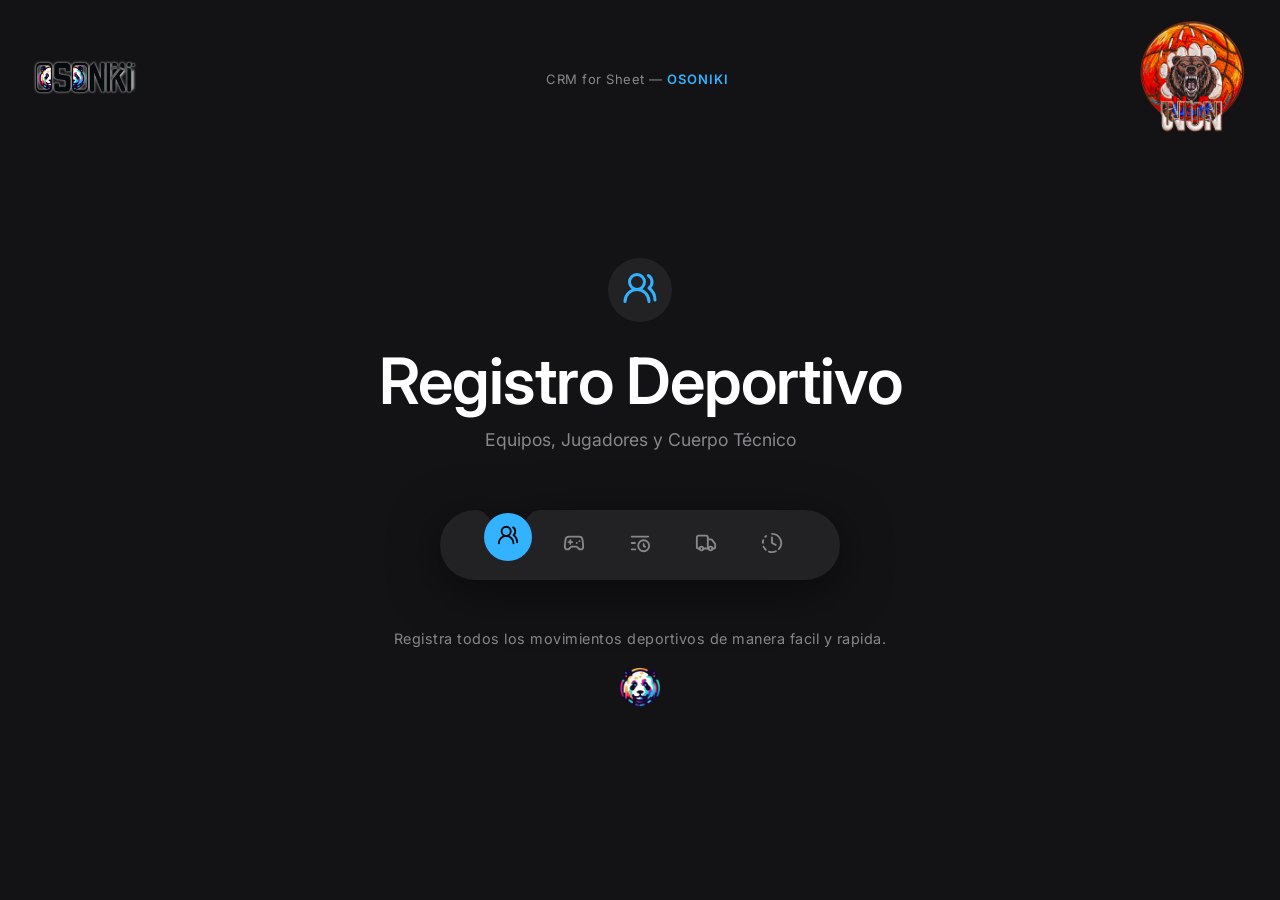
==== index.html @ 85d8897a "Fix HTML encoding issues in index.html" ====
<!doctype html>
<html lang="es">
  <head>
    <link
      href="Pagina de Inicio/asset/icono oso2.png"
      rel="icon"
      sizes="200x200"
    />
    <meta charset="UTF-8" />
    <meta name="viewport" content="width=device-width, initial-scale=1.0" />
    <title>CRM OSONIKI</title>
    <link
      href="https://fonts.googleapis.com/css2?family=Inter:wght@400;500;600&display=swap"
      rel="stylesheet"
    />
    <link rel="stylesheet" href="style.css" />
  </head>
  <body>
    <div class="top-bar">
      <div class="window-controls">
        <div id="logo">
          <img
            src="Pagina de Inicio/asset/Osiniki4k.png"
            alt="LogoPersonalizado"
            width="110"
            height="45"
          />
        </div>
      </div>
      <div class="title-bar">
        CRM for Sheet — <span class="highlight">OSONIKI</span>
      </div>
      <div id="logo">
        <img
          src="Asset/Union4.png"
          alt="LogoPersonalizado"
          width="115"
          height="115"
        />
      </div>
    </div>

    <div class="main-content">
      <div class="icon-display" id="main-display"></div>
      <h1 id="main-title">Home</h1>
      <p class="subtitle" id="main-subtitle">Everything, on one surface.</p>

      <div class="dock-container" id="dock">
        <svg class="dock-bg" viewBox="0 0 400 70">
          <path id="dock-path" d="" />
        </svg>
        <div class="bead" id="bead"></div>

        <div class="tabs" id="tabs-container">
          <button
            class="tab active"
            data-color="#33b2ff"
            data-title="Registro Deportivo"
            data-subtitle="Equipos, Jugadores y Cuerpo Técnico"
          >
            <a href="Afiliados/index.html">
              <svg
                xmlns="http://www.w3.org/2000/svg"
                width="24"
                height="24"
                viewBox="0 0 24 24"
                fill="none"
                stroke="currentColor"
                stroke-width="2"
                stroke-linecap="round"
                stroke-linejoin="round"
                class="lucide lucide-users-round-icon lucide-users-round"
              >
                <path d="M18 21a8 8 0 0 0-16 0" />
                <circle cx="10" cy="8" r="5" />
                <path d="M22 20c0-3.37-2-6.5-4-8a5 5 0 0 0-.45-8.3" />
              </svg>
            </a>
          </button>
          <button
            class="tab"
            data-color="#ff6300"
            data-title="Game Play"
            data-subtitle="Calendario de Juegos"
          >
            <a href="Game Play/Game.html">
              <svg
                xmlns="http://www.w3.org/2000/svg"
                width="24"
                height="24"
                viewBox="0 0 24 24"
                fill="none"
                stroke="currentColor"
                stroke-width="2"
                stroke-linecap="round"
                stroke-linejoin="round"
                class="lucide lucide-gamepad2-icon lucide-gamepad-2"
              >
                <line x1="6" x2="10" y1="11" y2="11" />
                <line x1="8" x2="8" y1="9" y2="13" />
                <line x1="15" x2="15.01" y1="12" y2="12" />
                <line x1="18" x2="18.01" y1="10" y2="10" />
                <path
                  d="M17.32 5H6.68a4 4 0 0 0-3.978 3.59c-.006.052-.01.101-.017.152C2.604 9.416 2 14.456 2 16a3 3 0 0 0 3 3c1 0 1.5-.5 2-1l1.414-1.414A2 2 0 0 1 9.828 16h4.344a2 2 0 0 1 1.414.586L17 18c.5.5 1 1 2 1a3 3 0 0 0 3-3c0-1.545-.604-6.584-.685-7.258-.007-.05-.011-.1-.017-.151A4 4 0 0 0 17.32 5z"
                />
              </svg>
            </a>
          </button>
          <button
            class="tab"
            data-color="#ff003c"
            data-title="Game History"
            data-subtitle="Historial de juegos y partidos."
          >
            <a href="History Game/HistoryGame.html">
              <svg
                xmlns="http://www.w3.org/2000/svg"
                width="24"
                height="24"
                viewBox="0 0 24 24"
                fill="none"
                stroke="currentColor"
                stroke-width="2"
                stroke-linecap="round"
                stroke-linejoin="round"
                class="lucide lucide-list-clock-icon lucide-list-clock"
              >
                <path d="M16 13v2.2l1.6 1" />
                <path d="M3 12h3.458" />
                <path d="M3 19h3.832" />
                <path d="M3 5h18" />
                <circle cx="16" cy="15" r="6" />
              </svg>
            </a>
          </button>
          <button
            class="tab"
            data-color="#a855f7"
            data-title="Tabla de Posiciones"
            data-subtitle="Tabla de posiciones y Eliminatorias de la liga."
          >
            <a href="Position Table/PositionTable.html">
              <svg
                xmlns="http://www.w3.org/2000/svg"
                width="24"
                height="24"
                viewBox="0 0 24 24"
                fill="none"
                stroke="currentColor"
                stroke-width="2"
                stroke-linecap="round"
                stroke-linejoin="round"
                class="lucide lucide-truck-icon lucide-truck"
              >
                <path
                  d="M14 18V6a2 2 0 0 0-2-2H4a2 2 0 0 0-2 2v11a1 1 0 0 0 1 1h2"
                />
                <path d="M15 18H9" />
                <path
                  d="M19 18h2a1 1 0 0 0 1-1v-3.65a1 1 0 0 0-.22-.624l-3.48-4.35A1 1 0 0 0 17.52 8H14"
                />
                <circle cx="17" cy="18" r="2" />
                <circle cx="7" cy="18" r="2" />
              </svg>
            </a>
          </button>
          <button
            class="tab"
            data-color="#575757"
            data-title="Time Clock Control"
            data-subtitle="Agrega pedidos para generar N° Factura."
          >
            <a href="Reloj/Reloj.html">
              <svg
                xmlns="http://www.w3.org/2000/svg"
                width="24"
                height="24"
                viewBox="0 0 24 24"
                fill="none"
                stroke="currentColor"
                stroke-width="2"
                stroke-linecap="round"
                stroke-linejoin="round"
                class="lucide lucide-clock-fading-icon lucide-clock-fading"
              >
                <path d="M12 2a10 10 0 0 1 7.38 16.75" />
                <path d="M12 6v6l4 2" />
                <path d="M2.5 8.875a10 10 0 0 0-.5 3" />
                <path d="M2.83 16a10 10 0 0 0 2.43 3.4" />
                <path d="M4.636 5.235a10 10 0 0 1 .891-.857" />
                <path d="M8.644 21.42a10 10 0 0 0 7.631-.38" />
              </svg>
            </a>
          </button>
        </div>
      </div>

      <p class="instruction">
        Registra todos los movimientos deportivos de manera facil y rapida.
      </p>
      <br />
      <div id="logo">
        <img
          src="Pagina de Inicio/asset/icono oso2.png"
          alt="LogoPersonalizado"
          width="40"
          height="40"
        />
      </div>
    </div>

    <script src="app.js"></script>
  </body>
</html>
---- style.css ----
:root {
  --bg: #131315;
  --dock-bg: #222225;
  --text-main: #ffffff;
  --text-muted: #88888c;
  --accent: #caff33;
}

* {
  box-sizing: border-box;
  margin: 0;
  padding: 0;
}

body {
  background-color: var(--bg);
  color: var(--text-main);
  font-family: "Inter", sans-serif;
  display: flex;
  flex-direction: column;
  align-items: center;
  height: 100vh;
  overflow: hidden;
  user-select: none;
}

/* Top Bar */
.top-bar {
  width: 100%;
  display: flex;
  justify-content: space-between;
  align-items: center;
  padding: 20px 30px;
  font-size: 13px;
  color: var(--text-muted);
  letter-spacing: 0.5px;
}

.window-controls {
  display: flex;
  gap: 8px;
}

.window-controls span {
  width: 12px;
  height: 12px;
  border-radius: 50%;
}
.window-controls span:nth-child(1) {
  background-color: #ff5f56;
}
.window-controls span:nth-child(2) {
  background-color: #ffbd2e;
}
.window-controls span:nth-child(3) {
  background-color: #27c93f;
}

.title-bar span {
  font-weight: 600;
  color: #fff;
  letter-spacing: 1px;
}

.title-bar .highlight {
  color: var(--accent);
  transition: color 0.3s ease;
}

/* Main Content */
.main-content {
  flex-grow: 1;
  display: flex;
  flex-direction: column;
  align-items: center;
  justify-content: center;
  text-align: center;
  margin-top: -10vh;
}

.icon-display {
  width: 64px;
  height: 64px;
  background-color: var(--dock-bg);
  border-radius: 50%;
  display: flex;
  align-items: center;
  justify-content: center;
  margin-bottom: 20px;
  transition: all 0.4s cubic-bezier(0.2, 0.8, 0.2, 1);
}

.icon-display svg {
  width: 32px;
  height: 32px;
  stroke: var(--text-muted);
  transition: stroke 0.3s ease;
}

h1 {
  font-size: 4rem;
  font-weight: 600;
  margin-bottom: 10px;
  letter-spacing: -1px;
  transition: all 0.3s ease;
}

p.subtitle {
  color: var(--text-muted);
  font-size: 1.1rem;
  transition: all 0.3s ease;
}

/* Dock Container */
.dock-container {
  position: relative;
  width: 400px;
  height: 70px;
  margin-top: 60px;
  touch-action: none;
}

.dock-bg {
  position: absolute;
  top: 0;
  left: 0;
  width: 100%;
  height: 100%;
  z-index: 1;
  filter: drop-shadow(0 10px 25px rgba(0, 0, 0, 0.5));
}

.dock-bg path {
  fill: var(--dock-bg);
}

/* Bola (Bead) - Ajustada milimétricamente al hueco */
.bead {
  position: absolute;
  top: 3px;
  left: 0;
  width: 48px;
  height: 48px;
  border-radius: 50%;
  background-color: var(--accent);
  z-index: 5;
  pointer-events: none;
  will-change: transform;
}

/* Tabs e Íconos */
.tabs {
  position: absolute;
  top: 0;
  left: 0;
  width: 100%;
  height: 100%;
  display: flex;
  justify-content: space-between;
  padding: 0 35px; /* Sincronizado EXACTAMENTE con el cornerRadius de 35px */
  z-index: 10;
}

.tab {
  flex: 1;
  background: none;
  border: none;
  cursor: pointer;
  display: flex;
  align-items: center;
  justify-content: center;
  position: relative;
  height: 100%;
  outline: none;
}

.tab svg {
  width: 22px;
  height: 22px;
  stroke: var(--text-muted);
  stroke-width: 2;
  fill: none;
  transition:
    transform 0.35s cubic-bezier(0.34, 1.56, 0.64, 1),
    stroke 0.2s ease;
  position: relative;
  z-index: 20;
}

/* Estado activo centrado en la bola */
.tab.active svg {
  stroke: #000000;
  transform: translateY(-8px);
}

.instruction {
  margin-top: 50px;
  color: var(--text-muted);
  font-size: 0.9rem;
  letter-spacing: 0.5px;
}
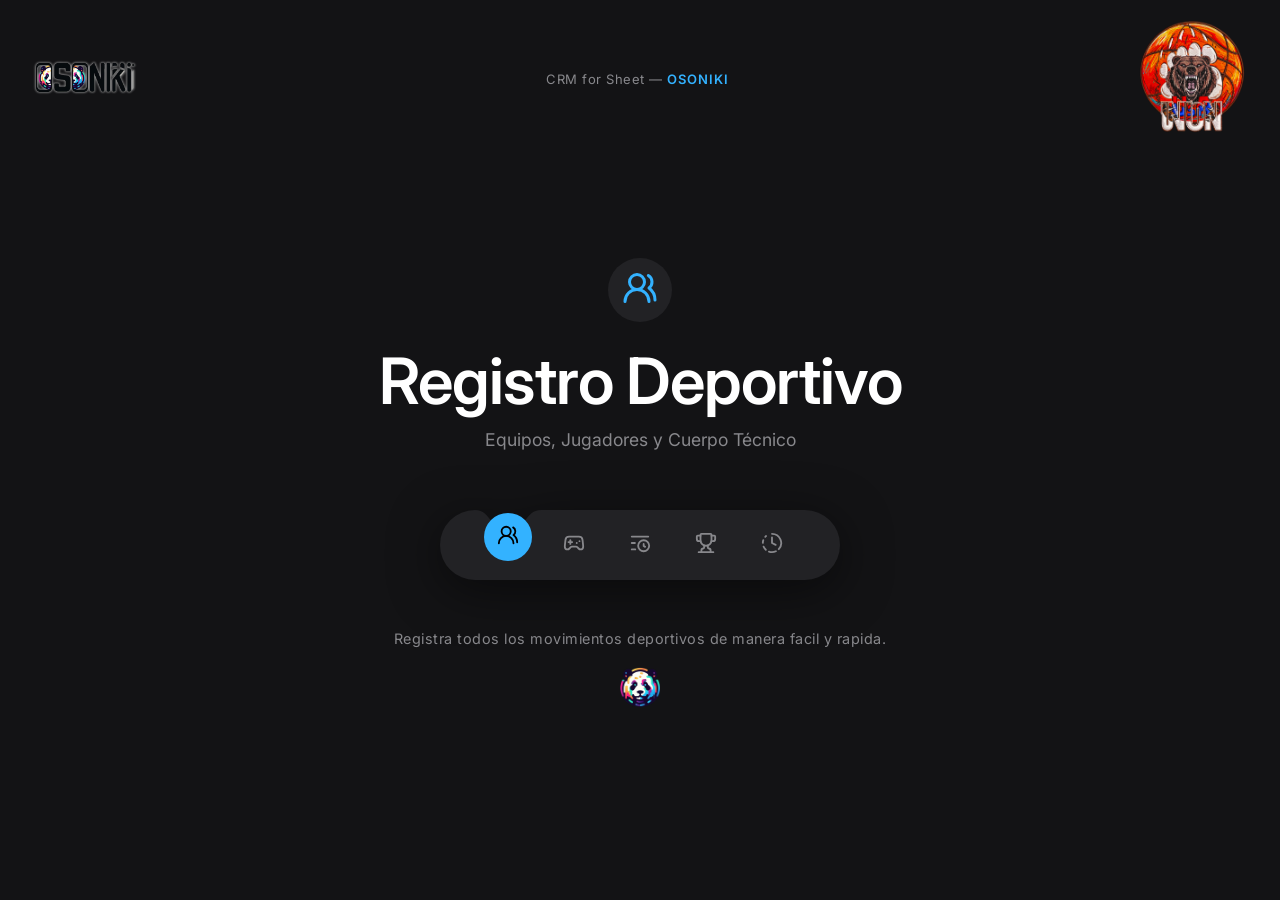
==== commit 8cfb0953: "Add files via upload" ====
--- a/index.html
+++ b/index.html
@@ -1,11 +1,7 @@
 <!doctype html>
 <html lang="es">
   <head>
-    <link
-      href="Pagina de Inicio/asset/icono oso2.png"
-      rel="icon"
-      sizes="200x200"
-    />
+    <link href="/Asset/icono oso2.png" rel="icon" sizes="200x200" />
     <meta charset="UTF-8" />
     <meta name="viewport" content="width=device-width, initial-scale=1.0" />
     <title>CRM OSONIKI</title>
@@ -20,7 +16,7 @@
       <div class="window-controls">
         <div id="logo">
           <img
-            src="Pagina de Inicio/asset/Osiniki4k.png"
+            src="/Asset/Osiniki4k.png"
             alt="LogoPersonalizado"
             width="110"
             height="45"
@@ -32,7 +28,7 @@
       </div>
       <div id="logo">
         <img
-          src="Asset/Union4.png"
+          src="/Asset/Union4.png"
           alt="LogoPersonalizado"
           width="115"
           height="115"
@@ -58,7 +54,7 @@
             data-title="Registro Deportivo"
             data-subtitle="Equipos, Jugadores y Cuerpo Técnico"
           >
-            <a href="Afiliados/index.html">
+            <a href="/Afiliados/index.html">
               <svg
                 xmlns="http://www.w3.org/2000/svg"
                 width="24"
@@ -83,7 +79,7 @@
             data-title="Game Play"
             data-subtitle="Calendario de Juegos"
           >
-            <a href="Game Play/Game.html">
+            <a href="/Game Play/Game.html">
               <svg
                 xmlns="http://www.w3.org/2000/svg"
                 width="24"
@@ -112,7 +108,7 @@
             data-title="Game History"
             data-subtitle="Historial de juegos y partidos."
           >
-            <a href="History Game/HistoryGame.html">
+            <a href="/History Game/HistoryGame.html">
               <svg
                 xmlns="http://www.w3.org/2000/svg"
                 width="24"
@@ -139,28 +135,29 @@
             data-title="Tabla de Posiciones"
             data-subtitle="Tabla de posiciones y Eliminatorias de la liga."
           >
-            <a href="Position Table/PositionTable.html">
-              <svg
-                xmlns="http://www.w3.org/2000/svg"
-                width="24"
-                height="24"
-                viewBox="0 0 24 24"
-                fill="none"
-                stroke="currentColor"
-                stroke-width="2"
-                stroke-linecap="round"
-                stroke-linejoin="round"
-                class="lucide lucide-truck-icon lucide-truck"
-              >
+            <a href="/Position Table/PositionTable.html">
+              <svg
+                xmlns="http://www.w3.org/2000/svg"
+                width="60"
+                height="60"
+                viewBox="0 0 24 24"
+                fill="none"
+                stroke="currentColor"
+                stroke-width="1.75"
+                stroke-linecap="round"
+                stroke-linejoin="round"
+                class="lucide lucide-trophy-icon lucide-trophy"
+              >
+                <path d="M10 14.66V17a1 1 0 0 1-1 1 2 2 0 0 0-2 2v2" />
+                <path d="M14 14.66V17a1 1 0 0 0 1 1 2 2 0 0 1 2 2v2" />
                 <path
-                  d="M14 18V6a2 2 0 0 0-2-2H4a2 2 0 0 0-2 2v11a1 1 0 0 0 1 1h2"
+                  d="M17.916 10H19.5A2.5 2.5 0 0 0 22 7.5V5a1 1 0 0 0-1-1h-3"
                 />
-                <path d="M15 18H9" />
+                <path d="M4 22h16" />
                 <path
-                  d="M19 18h2a1 1 0 0 0 1-1v-3.65a1 1 0 0 0-.22-.624l-3.48-4.35A1 1 0 0 0 17.52 8H14"
+                  d="M6 9a6 6 0 0 0 12 0V3a1 1 0 0 0-1-1H7a1 1 0 0 0-1 1z"
                 />
-                <circle cx="17" cy="18" r="2" />
-                <circle cx="7" cy="18" r="2" />
+                <path d="M6.084 10H4.5A2.5 2.5 0 0 1 2 7.5V5a1 1 0 0 1 1-1h3" />
               </svg>
             </a>
           </button>
@@ -170,7 +167,7 @@
             data-title="Time Clock Control"
             data-subtitle="Agrega pedidos para generar N° Factura."
           >
-            <a href="Reloj/Reloj.html">
+            <a href="/Reloj/Reloj.html">
               <svg
                 xmlns="http://www.w3.org/2000/svg"
                 width="24"
@@ -201,7 +198,7 @@
       <br />
       <div id="logo">
         <img
-          src="Pagina de Inicio/asset/icono oso2.png"
+          src="/Asset/icono oso2.png"
           alt="LogoPersonalizado"
           width="40"
           height="40"
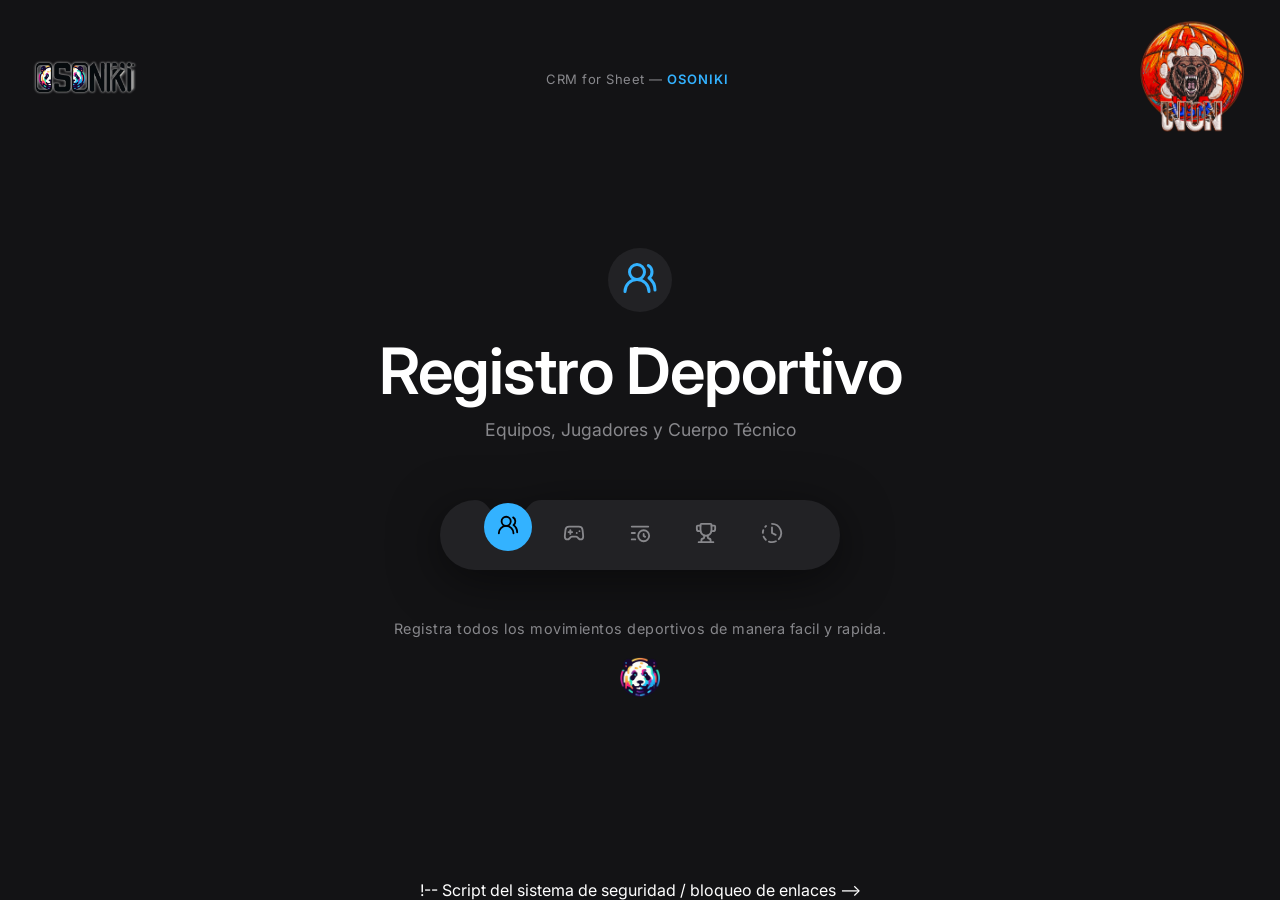
==== commit ee9df3de: "Update index.html Se ingresa modulo de seguridad" ====
--- a/index.html
+++ b/index.html
@@ -1,7 +1,7 @@
 <!doctype html>
 <html lang="es">
   <head>
-    <link href="/Asset/icono oso2.png" rel="icon" sizes="200x200" />
+    <link href="Asset/icono oso2.png" rel="icon" sizes="200x200" />
     <meta charset="UTF-8" />
     <meta name="viewport" content="width=device-width, initial-scale=1.0" />
     <title>CRM OSONIKI</title>
@@ -16,7 +16,7 @@
       <div class="window-controls">
         <div id="logo">
           <img
-            src="/Asset/Osiniki4k.png"
+            src="Asset/Osiniki4k.png"
             alt="LogoPersonalizado"
             width="110"
             height="45"
@@ -28,7 +28,7 @@
       </div>
       <div id="logo">
         <img
-          src="/Asset/Union4.png"
+          src="Asset/Union4.png"
           alt="LogoPersonalizado"
           width="115"
           height="115"
@@ -54,7 +54,7 @@
             data-title="Registro Deportivo"
             data-subtitle="Equipos, Jugadores y Cuerpo Técnico"
           >
-            <a href="/Afiliados/index.html">
+            <a href="Afiliados/index.html">
               <svg
                 xmlns="http://www.w3.org/2000/svg"
                 width="24"
@@ -79,7 +79,7 @@
             data-title="Game Play"
             data-subtitle="Calendario de Juegos"
           >
-            <a href="/Game Play/Game.html">
+            <a href="Game Play/Game.html">
               <svg
                 xmlns="http://www.w3.org/2000/svg"
                 width="24"
@@ -108,7 +108,7 @@
             data-title="Game History"
             data-subtitle="Historial de juegos y partidos."
           >
-            <a href="/History Game/HistoryGame.html">
+            <a href="History Game/HistoryGame.html">
               <svg
                 xmlns="http://www.w3.org/2000/svg"
                 width="24"
@@ -135,7 +135,7 @@
             data-title="Tabla de Posiciones"
             data-subtitle="Tabla de posiciones y Eliminatorias de la liga."
           >
-            <a href="/Position Table/PositionTable.html">
+            <a href="Position Table/PositionTable.html">
               <svg
                 xmlns="http://www.w3.org/2000/svg"
                 width="60"
@@ -167,7 +167,7 @@
             data-title="Time Clock Control"
             data-subtitle="Agrega pedidos para generar N° Factura."
           >
-            <a href="/Reloj/Reloj.html">
+            <a href="Reloj/Reloj.html">
               <svg
                 xmlns="http://www.w3.org/2000/svg"
                 width="24"
@@ -198,7 +198,7 @@
       <br />
       <div id="logo">
         <img
-          src="/Asset/icono oso2.png"
+          src="Asset/icono oso2.png"
           alt="LogoPersonalizado"
           width="40"
           height="40"
@@ -207,5 +207,7 @@
     </div>
 
     <script src="app.js"></script>
+        !-- Script del sistema de seguridad / bloqueo de enlaces -->
+    <script src="/Seguridad/auth-guard.js"></script>
   </body>
 </html>
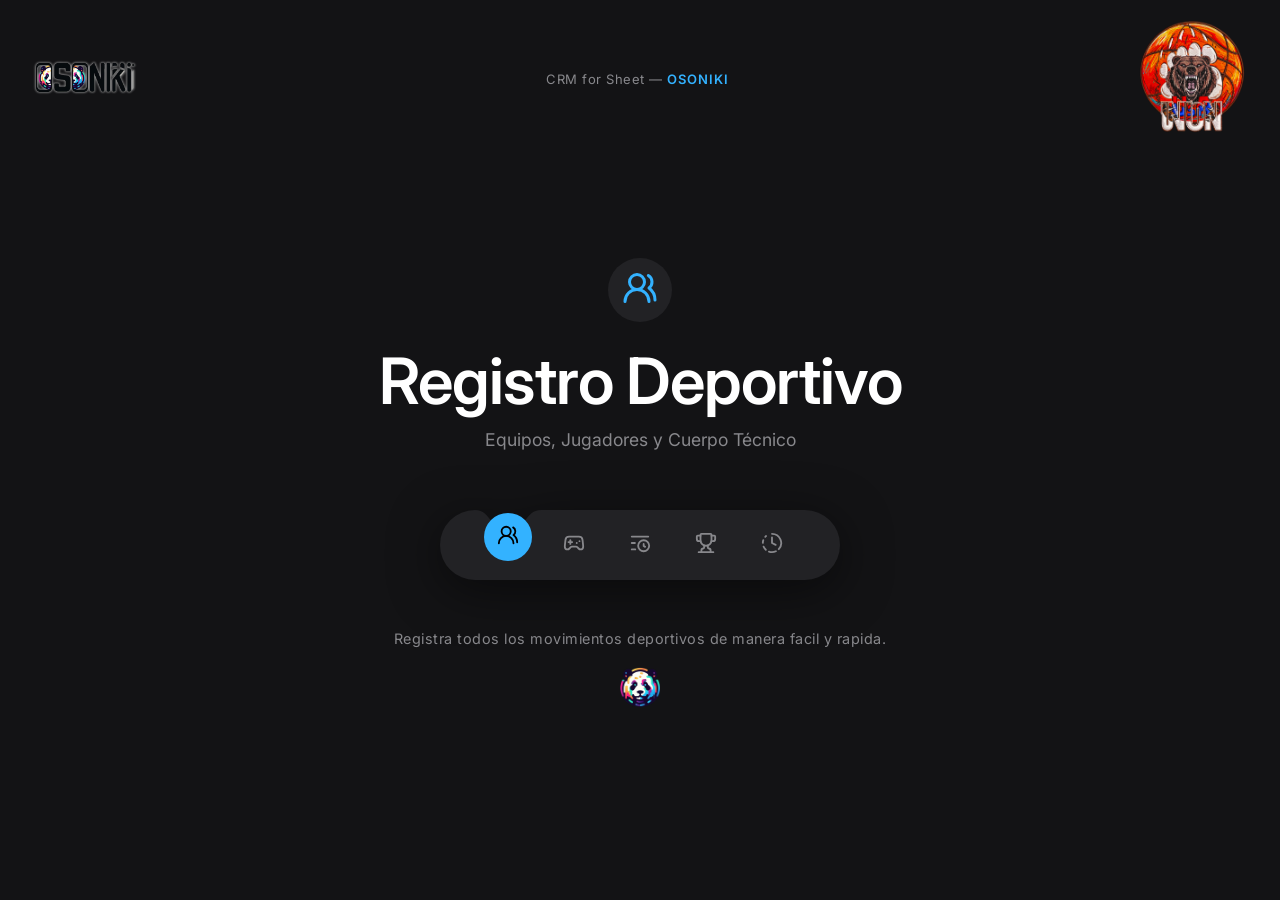
==== commit 03e2d36f: "Fix HTML formatting and structure" ====
--- a/index.html
+++ b/index.html
@@ -207,7 +207,7 @@
     </div>
 
     <script src="app.js"></script>
-        !-- Script del sistema de seguridad / bloqueo de enlaces -->
-    <script src="/Seguridad/auth-guard.js"></script>
+        <!-- Script del sistema de seguridad / bloqueo de enlaces -->
+    <script src="Seguridad/auth-guard.js"></script>
   </body>
 </html>
